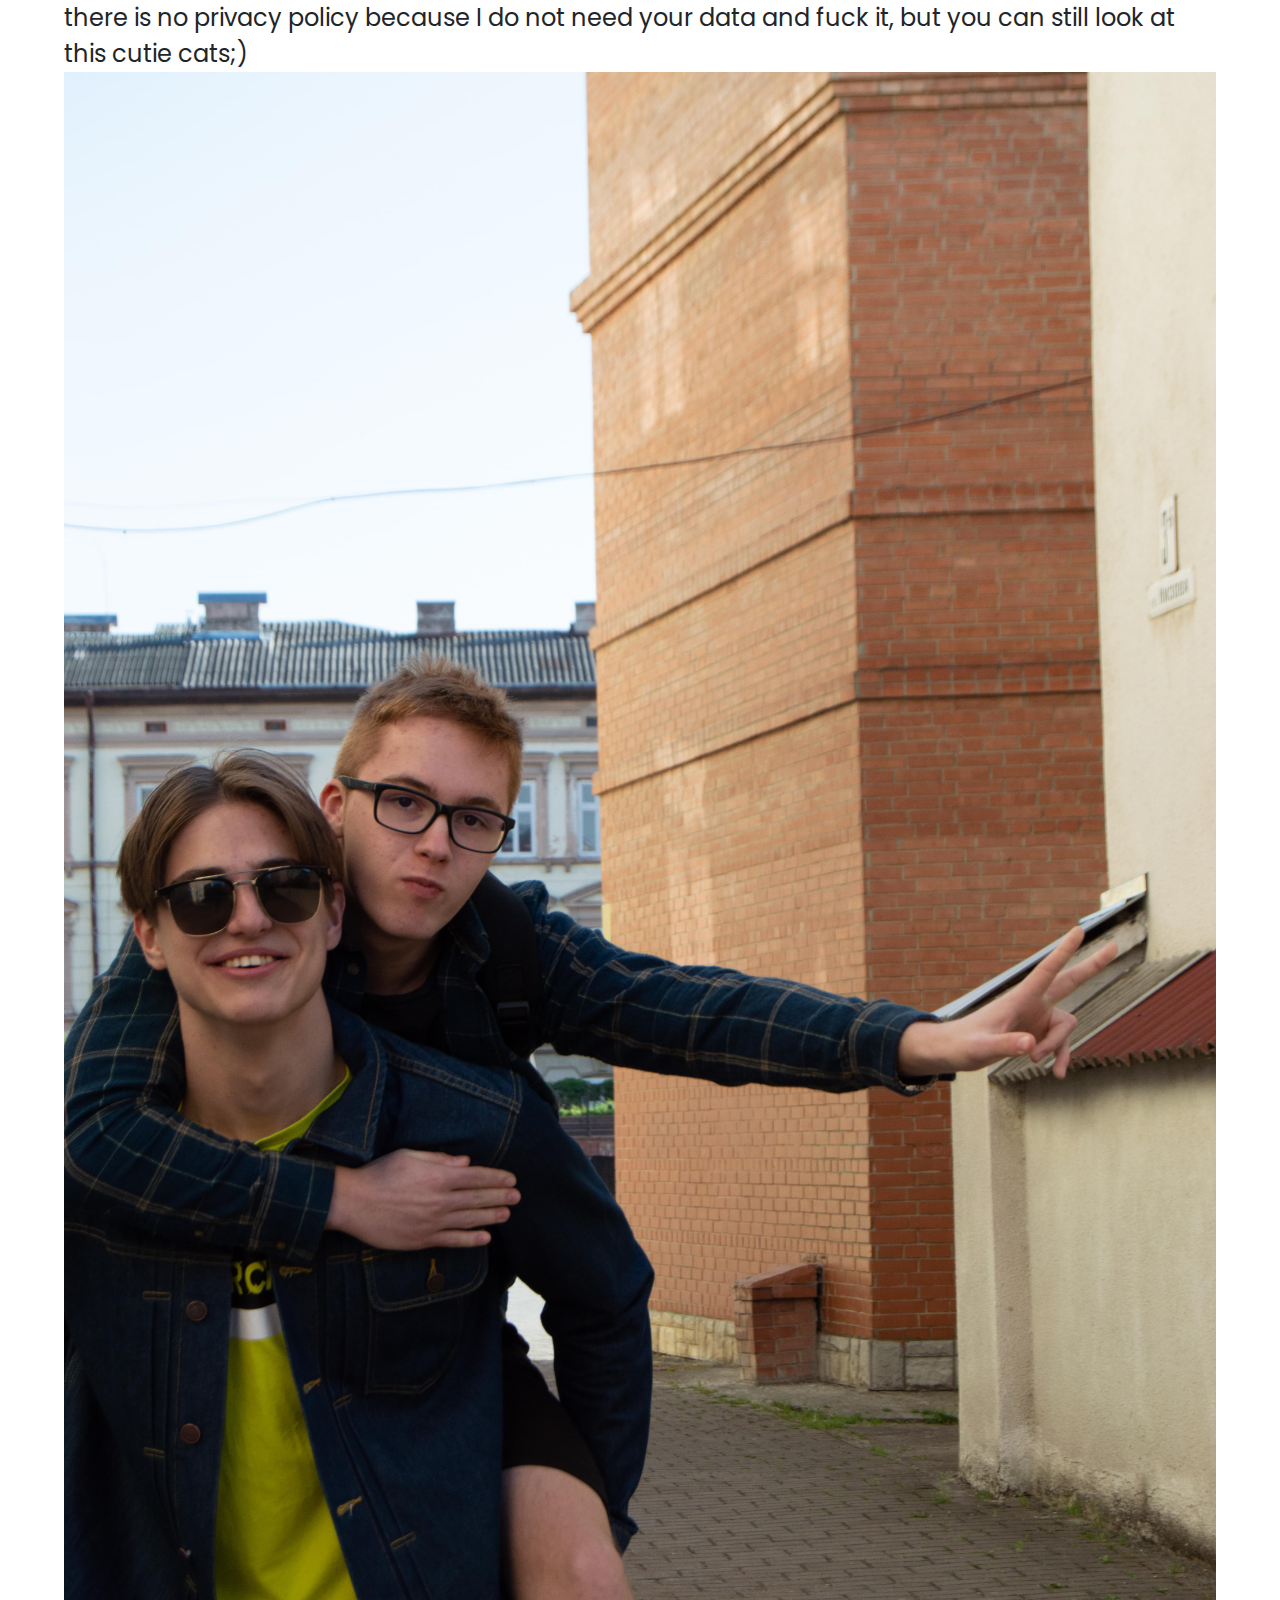
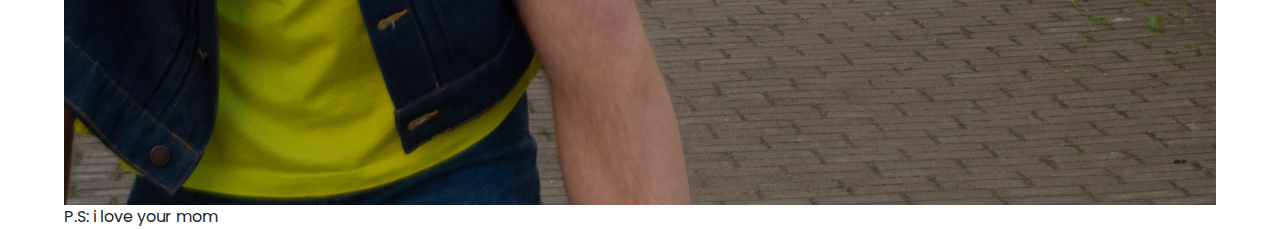
==== privacy.html @ f84b957d "Add files via upload" ====
<!DOCTYPE html><html lang="en"><head><meta charset="UTF-8"><meta http-equiv="X-UA-Compatible" content="IE=edge"><meta name="viewport" content="width=device-width,initial-scale=1"><title>cats</title><link rel="stylesheet" href="./css/style.min.css"></head><body><div class="cat"><div class="container"><div class="cats-descr">there is no privacy policy because I do not need your data and fuck it, but you can still look at this cutie cats;)</div><img src="./img/DSC_0132.jpg" alt="cat" class="cats-img"> P.S: i love your mom</div></div></body></html>
---- css/style.min.css ----
/*!
 * Bootstrap Reboot v4.3.1 (https://getbootstrap.com/)
 * Copyright 2011-2019 The Bootstrap Authors
 * Copyright 2011-2019 Twitter, Inc.
 * Licensed under MIT (https://github.com/twbs/bootstrap/blob/master/LICENSE)
 * Forked from Normalize.css, licensed MIT (https://github.com/necolas/normalize.css/blob/master/LICENSE.md)
 */@import url(https://fonts.googleapis.com/css2?family=Poppins:wght@500;700&display=swap);*,::after,::before{box-sizing:border-box}html{font-family:sans-serif;line-height:1.15;-webkit-text-size-adjust:100%;-webkit-tap-highlight-color:rgba(0,0,0,0)}article,aside,figcaption,figure,footer,header,hgroup,main,nav,section{display:block}body{margin:0;font-family:-apple-system,BlinkMacSystemFont,"Segoe UI",Roboto,"Helvetica Neue",Arial,"Noto Sans",sans-serif,"Apple Color Emoji","Segoe UI Emoji","Segoe UI Symbol","Noto Color Emoji";font-size:1rem;font-weight:400;line-height:1.5;color:#212529;text-align:left;background-color:#fff}[tabindex="-1"]:focus{outline:0!important}hr{box-sizing:content-box;height:0;overflow:visible}h1,h2,h3,h4,h5,h6{margin-top:0;margin-bottom:.5rem}p{margin-top:0;margin-bottom:1rem}abbr[data-original-title],abbr[title]{text-decoration:underline;-webkit-text-decoration:underline dotted;text-decoration:underline dotted;cursor:help;border-bottom:0;-webkit-text-decoration-skip-ink:none;text-decoration-skip-ink:none}address{margin-bottom:1rem;font-style:normal;line-height:inherit}dl,ol,ul{margin-top:0;margin-bottom:1rem}ol ol,ol ul,ul ol,ul ul{margin-bottom:0}dt{font-weight:700}dd{margin-bottom:.5rem;margin-left:0}blockquote{margin:0 0 1rem}b,strong{font-weight:bolder}small{font-size:80%}sub,sup{position:relative;font-size:75%;line-height:0;vertical-align:baseline}sub{bottom:-.25em}sup{top:-.5em}a{color:#007bff;text-decoration:none;background-color:rgba(0,0,0,0)}a:hover{color:#0056b3;text-decoration:underline}a:not([href]):not([tabindex]){color:inherit;text-decoration:none}a:not([href]):not([tabindex]):focus,a:not([href]):not([tabindex]):hover{color:inherit;text-decoration:none}a:not([href]):not([tabindex]):focus{outline:0}code,kbd,pre,samp{font-family:SFMono-Regular,Menlo,Monaco,Consolas,"Liberation Mono","Courier New",monospace;font-size:1em}pre{margin-top:0;margin-bottom:1rem;overflow:auto}figure{margin:0 0 1rem}img{vertical-align:middle;border-style:none}svg{overflow:hidden;vertical-align:middle}table{border-collapse:collapse}caption{padding-top:.75rem;padding-bottom:.75rem;color:#6c757d;text-align:left;caption-side:bottom}th{text-align:inherit}label{display:inline-block;margin-bottom:.5rem}button{border-radius:0}button:focus{outline:1px dotted;outline:5px auto -webkit-focus-ring-color}button,input,optgroup,select,textarea{margin:0;font-family:inherit;font-size:inherit;line-height:inherit}button,input{overflow:visible}button,select{text-transform:none}select{word-wrap:normal}[type=button],[type=reset],[type=submit],button{-webkit-appearance:button}[type=button]:not(:disabled),[type=reset]:not(:disabled),[type=submit]:not(:disabled),button:not(:disabled){cursor:pointer}[type=button]::-moz-focus-inner,[type=reset]::-moz-focus-inner,[type=submit]::-moz-focus-inner,button::-moz-focus-inner{padding:0;border-style:none}input[type=checkbox],input[type=radio]{box-sizing:border-box;padding:0}input[type=date],input[type=datetime-local],input[type=month],input[type=time]{-webkit-appearance:listbox}textarea{overflow:auto;resize:vertical}fieldset{min-width:0;padding:0;margin:0;border:0}legend{display:block;width:100%;max-width:100%;padding:0;margin-bottom:.5rem;font-size:1.5rem;line-height:inherit;color:inherit;white-space:normal}progress{vertical-align:baseline}[type=number]::-webkit-inner-spin-button,[type=number]::-webkit-outer-spin-button{height:auto}[type=search]{outline-offset:-2px;-webkit-appearance:none}[type=search]::-webkit-search-decoration{-webkit-appearance:none}::-webkit-file-upload-button{font:inherit;-webkit-appearance:button}output{display:inline-block}summary{display:list-item;cursor:pointer}template{display:none}[hidden]{display:none!important}*{font-family:Poppins,sans-serif;margin:0;padding:0}.container{width:50%;margin:0 auto}.container .cats-descr{font-size:x-large}.container .cats-img{width:100%}.divider{width:60px;height:3px;background-color:#ffa501;margin:25px auto 0 auto}.first-screen{width:100%;height:100vh;background:url(../../img/photo_2022-05-16_08-43-13.jpg) center center/cover no-repeat;-o-object-fit:cover;object-fit:cover;position:relative;padding:305px 0;object-fit:cover}.first-screen__buttons{margin-top:35px;width:280px;display:flex;justify-content:space-between}.first-screen__btn-pottfolio{font-style:normal;font-weight:700;font-size:14px;line-height:45px;color:#000;text-align:center;width:135px;height:45px;text-transform:uppercase;text-decoration:none;background:#ffa501;box-shadow:0 4px 4px rgba(0,0,0,.15)}.first-screen__btn-pottfolio:active,.first-screen__btn-pottfolio:focus,.first-screen__btn-pottfolio:hover{color:#000;-webkit-text-decoration-style:none;text-decoration-style:none}.first-screen__btn-about-me{font-style:normal;font-weight:700;font-size:14px;line-height:45px;color:#000;text-align:center;width:135px;height:45px;text-transform:uppercase;text-decoration:none}.first-screen__btn-about-me:active,.first-screen__btn-about-me:focus,.first-screen__btn-about-me:hover{color:#000;-webkit-text-decoration-style:none;text-decoration-style:none}.first-screen__humburger{position:absolute;width:50px;right:2%;top:6%;height:25px;display:flex;flex-direction:column;justify-content:space-between;align-items:flex-end;cursor:pointer}.first-screen__humburger__line{display:block;width:35px;height:5px;background:#151812}.first-screen__humburger__line__long{width:45px;background:#151812;height:5px;display:block}.title{font-style:normal;font-weight:700;font-size:48px;line-height:60px;color:#000}.title__first-screen{width:532px}.title__subtitle{font-size:16px;line-height:24px;z-index:1;position:relative;padding-left:10px}.title__subtitle::before{content:"";width:36px;height:36px;border-radius:50%;background:#ffa501;position:absolute;z-index:-1;top:-25%;left:0}.title__subtitle__subblock{font-size:17px;line-height:21px}.title__subtitle__experience{text-align:center;font-size:20px}.title__subtitle__experience::before{top:-50%;left:50%;width:50px;height:50px;transform:translateX(-50%)}.title__subtitle__skills{text-align:center;font-size:20px}.title__subtitle__skills::before{top:-50%;left:50%;width:50px;height:50px;transform:translateX(-50%)}.title__about-me{font-size:36px;line-height:60px;margin-bottom:0}.title__experience{font-size:36px;line-height:60px;text-align:center;margin-top:20px}.title__wrapper__column{font-size:25px;line-height:30px}.title__skills{font-size:36px;line-height:60px;text-align:center;margin-top:20px}.aside__social-media{position:fixed;height:430px;display:flex;flex-direction:column;justify-content:space-around;z-index:1;top:300px;left:50px;align-items:center}.aside__social-media__link:hover svg path{fill:#183de4}.aside__social-media__devider{width:3px;height:70px;border:2px solid #000}.aside__social-media__descr{font-style:normal;font-weight:700;font-size:22px;line-height:24px;color:#000;height:150px;width:25px}.aside__social-media__descr span{transform:rotate(-90deg) translate(-40%,-260%);display:block;width:150px}.nav-menu__overlay{visibility:hidden;position:fixed;height:100vh;width:100%;z-index:3;background:rgba(255,255,255,.75);transition:.5s all}.nav-menu__overlay_active{visibility:visible;opacity:.75}.nav-menu__block{left:-100%;position:fixed;height:100vh;width:22%;transition:.8s all;z-index:5;background:#ffa501;opacity:0}.nav-menu__block_active{left:0;opacity:1}.nav-menu__close{position:absolute;right:4%;top:3%;cursor:pointer}.nav-menu nav{position:absolute;top:15%;left:20%}.nav-menu__list{list-style-type:none;position:relative}.nav-menu__link{position:relative;font-style:normal;font-weight:700;font-size:35px;line-height:50px;color:#fff;margin:20px 0}.nav-menu__link::before{content:"";position:absolute;width:30px;height:30px;border:2px solid #000;border-radius:50%;left:-20%;top:18%}.nav-menu__link>a{color:#fff;text-decoration:none}.nav-menu__link>a:active,.nav-menu__link>a:focus,.nav-menu__link>a:hover{color:#fff;text-decoration:none}.nav-menu__socila-media__links{position:absolute;top:90%;left:35%;transform:translateX(-35%)}.nav-menu__socila-media__links>a{margin:0 15px}.about-me{padding:120px 0 0 0}.about-me__subcontainer{display:grid;grid-template:minmax(270px,auto) repeat(2,minmax(125px,auto))/repeat(3,minmax(235px,auto));grid-auto-rows:minmax(245px,auto);-moz-column-gap:70px;column-gap:70px;row-gap:40px}.about-me__img{grid-row:1/3}.about-me__img>img{width:100%;height:100%;-o-object-fit:cover;object-fit:cover}.about-me__main-block{grid-column:2/4}.about-me__main-block__divider{width:65px;height:0;border:2px solid #ffa501;margin:10px 0}.about-me__main-block__descr{font-style:normal;font-weight:500;font-size:14px;line-height:21px;color:#000}.about-me__subblocks{display:grid;grid-template:repeat(2,minmax(125px,auto))/repeat(2,325px);grid-auto-rows:1fr;-moz-column-gap:60px;column-gap:60px;row-gap:45px}.about-me__subblock{display:flex;justify-content:space-between;padding:0 0 0 15px}.about-me__subblock__icon{position:relative}.about-me__subblock__icon::before{content:"";width:36px;height:36px;border-radius:50%;background:#ffa501;position:absolute;z-index:-1;top:-25%;left:0}.about-me__subblock__icon::before{left:-16px;top:-16px}.about-me__subblock__descr{font-style:normal;font-weight:500;font-size:15px;line-height:18px;color:#000;margin:0 25px}.my-experience{padding:0 0 120px 0}.my-experience__wrapper{display:grid;margin-top:60px;padding:0 60px;grid-template:1fr/repeat(2,2fr);-moz-column-gap:135px;column-gap:135px}.my-experience__wrapper__column{padding:0 45px}.my-experience__wrapper__column h3{position:relative}.my-experience__wrapper__column h3::before{content:"";position:absolute;width:20px;height:20px;border-radius:50%;background:#ffa501;left:-15%;top:50%;transform:translateY(-50%)}.my-experience__wrapper__column ul{list-style-type:none;position:relative}.my-experience__wrapper__column ul li::after{content:"";position:absolute;width:2px;height:calc(100% + 16px);top:-14px;left:-13%;background:#000}.my-experience__item__header{padding:65px 0 0 55px;position:relative}.my-experience__item__header::before{content:"";width:56px;height:2px;position:absolute;background:#000;left:-13%;top:67%}.my-experience__item__header__icon{position:absolute;top:65%;left:5%}.my-experience__item__header__icon::before{content:"";width:36px;height:36px;border-radius:50%;background:#ffa501;position:absolute;z-index:-1;top:-25%;left:0}.my-experience__item__header__icon::before{top:-55%;left:-20px}.my-experience__item__header__title{font-weight:700;font-size:18px;line-height:21px;color:#000}.my-experience__item__header__descr{font-style:normal;font-weight:500;font-size:14px;line-height:18px;color:#000}.my-experience__body{margin-top:12px;font-weight:500;font-size:16px;line-height:24px;color:#000}.my-skills__wrapper{padding:60px 0 120px 0;display:grid;grid-template:repeat(2,minmax(300px,auto))/repeat(4,1fr);grid-auto-rows:minmax(270px,auto);gap:25px}.my-skills__wrapper__item{border:1px solid #000;padding:30px 30px 25px 30px}.my-skills__wrapper h3{margin-top:20px;font-size:18px;line-height:30px}.my-skills__wrapper .mgtop{margin-top:38px}.my-skills__wrapper p{margin-top:15pxx;font-style:normal;font-weight:500;font-size:16px;line-height:19px;color:#000}.my-skills__ratings{display:grid;grid-template:repeat(2,minmax(100px,auto))/repeat(3,400px);-moz-column-gap:55px;column-gap:55px;row-gap:55px;grid-auto-rows:minmax(100px,auto);padding:0 0 120px 0}.my-skills__ratings__item{display:grid;grid-template:minmax(21px,auto) 14px/200px 35px;justify-content:space-between;align-content:space-between}.my-skills__ratings__item h3::before{top:-25%;left:0}.my-skills__ratings__item-counter{font-weight:500;font-size:17px;line-height:21px;color:#000}.my-skills__ratings__item-line{width:100%;height:14px;background-color:#e8e4de;border-radius:4px;grid-column:1/3}.my-skills__ratings__item-line>span{display:block;height:100%;background:#ffa501;border-radius:4px}.my-works__wrapper{padding:60px 0 60px 0;display:grid;grid-template:repeat(2,minmax(280px,auto))/repeat(4,310px);grid-auto-rows:280px;gap:10px}.my-works__wrapper__item{transition:.5s all}.my-works__wrapper__item>img{width:100%;height:100%;-o-object-fit:cover;object-fit:cover}.my-works__wrapper__item:nth-child(4){grid-row:1/3;grid-column:4/5}.my-works__wrapper__item:nth-child(6){grid-row:2/3;grid-column:2/4}.my-works__wrapper__item:active,.my-works__wrapper__item:focus,.my-works__wrapper__item:hover{transform:scale(1.06);filter:grayscale(50%)}.price-list-title{font-size:19px}.price-list-divider{margin-top:35px}.price-list__wrapper{padding:80px 0 120px 0;display:grid;grid-template:repeat(3,minmax(45px,auto))/repeat(2,auto);grid-auto-rows:minmax(45px,auto);row-gap:35px;justify-content:space-between}.price-list__wrapper__item{position:relative;display:grid;grid-template:repeat(2,minmax(21px,auto))/repeat(2,auto);row-gap:10px}.price-list__wrapper__item:before{content:"";width:25px;height:25px;background-color:#ffa501;border-radius:50%;position:absolute;left:-10%;transform:translateX(10%);top:0}.price-list__wrapper__item__count,.price-list__wrapper__item__type{font-style:bold;font-size:18px;line-height:24px}.price-list__wrapper__item__count{justify-self:end}.price-list__wrapper__item__descr{grid-column:1/3;font-size:17px;line-height:21px}.contacts{padding-bottom:100px}.contacts__wrapper{padding:0 32px 0 60px;display:grid;grid-template-columns:500px 600px;justify-content:space-between}.contacts__img>img{width:100%;height:100%;-o-object-fit:cover;object-fit:cover}.contacts__divider{width:65px;height:0;border:2px solid #ffa501;margin:10px 0}.contacts__social-media,.contacts__text{font-style:normal;font-weight:700;font-size:17px;line-height:21px;margin-top:30px;color:#000}.contacts__link{margin-right:25px}.contacts__link img{max-width:30px;max-height:30px}.contacts__form{margin-top:35px;display:grid;grid-template:50px 200px 50px/repeat(2,300px);row-gap:30px;-moz-column-gap:50px;column-gap:50px}.contacts__form label{padding:0 10px;position:absolute;font-size:15px;line-height:18px;color:#000;top:-8px;left:20px;background-color:#fff;margin-bottom:0}.contacts__input{position:relative}.contacts__input input{display:block;width:100%;height:100%;padding-left:0 20px;font-weight:500;font-size:15px;color:#000}.contacts__textarea{position:relative;grid-column:1/3}.contacts__textarea textarea{width:100%;height:100%;padding:20px;font-weight:500;font-size:15px;color:#000}.contacts__triggers{grid-column:1/3;display:flex;justify-content:space-between}.contacts__triggers__policy span{font-size:21px;line-height:50px}.contacts__triggers__policy input{margin-right:5px}.contacts__btn{border:none;font-weight:700;font-size:14px;line-height:21px}.btn{height:55px;background:#ffa501;box-shadow:0 4px 4px rgba(0,0,0,.15);padding:25px 50px 25px 50px;font-style:normal;font-weight:700;font-size:20px;line-height:10px;color:#000}@media(max-width:2000px){.container{width:70%}}@media(max-width:1365px){.container{width:90%;margin:0 auto}.aside__social-media{display:none}.nav-menu__block{width:50%}.about-me__subcontainer{grid-template-columns:minmax(370px,auto) minmax(400px,auto);-moz-column-gap:40px;column-gap:40px}.about-me__main-block__descr{font-size:12px}.about-me__subblocks{-moz-column-gap:5px;column-gap:5px;grid-template:repeat(2,minmax(170px,auto))/repeat(2,minmax(245px,auto));row-gap:20px}.about-me__subblock__descr{font-size:11px}.about-me__subblock__descr .title__subtitle__subblock{font-size:15px;line-height:18px}.my-experience__wrapper{-moz-column-gap:40px;column-gap:40px;padding:0 35px}.my-experience__wrapper__column h3::before{left:-18%}.my-experience__wrapper__column ul li .my-experience__item__header::before{width:42px;left:-15%}.my-experience__wrapper__column ul li::after{top:-15px;left:-15%}.my-skills__wrapper{grid-template-columns:repeat(auto-fit,280px);justify-content:space-around;padding:60px 0 120px 0}.my-skills__ratings{grid-template-columns:repeat(auto-fit,380px);grid-auto-rows:minmax(70px,auto);padding:0 35px;justify-content:space-around}}@media(max-width:992px){.container{width:90%;margin:0 auto}.nav-menu__block{width:65%}.about-me__subcontainer{grid-template-columns:300px 345px}.about-me__main-block__descr{font-size:12px}.about-me__subblocks{grid-template-columns:371px;grid-auto-rows:minmax(63px,auto);-moz-column-gap:5px;column-gap:5px;row-gap:0}.about-me__subblock__descr{font-size:11px}.about-me__subblock__descr .title__subtitle__subblock{font-size:15px;line-height:18px}.my-experience__wrapper{-moz-column-gap:60px;column-gap:60px;grid-template-columns:repeat(2,minmax(320px,auto))}.my-experience__wrapper__column ul li .my-experience__item__header::before{width:27px}.my-skills__wrapper{padding:40px 20px}.my-skills__ratings{grid-template-columns:repeat(auto-fit,320px);justify-content:space-between;padding:0;-moz-column-gap:0;column-gap:0}}@media(max-width:768px){.container{width:90%;margin:0 auto}.title__first-screen{width:440px;font-size:36px;line-height:46px}.nav-menu__block{width:75%}.about-me__subcontainer{grid-template:575px auto auto/1fr}.about-me__img{grid-row:unset}.about-me__main-block{grid-column:1/2}.about-me__main-block__descr{font-size:13px}.about-me__subblocks{grid-template-columns:repeat(2,260px)}.about-me__subblock__descr{font-size:12px}.about-me__subblock__descr .title__subtitle__subblock{font-size:16px;line-height:18px}.my-experience__wrapper{grid-template-columns:1fr;-moz-column-gap:60px;column-gap:60px;row-gap:40px}.my-experience__wrapper__column h3::before{left:-15%;transform:translateX(-50%);top:15%}.my-experience__wrapper__column ul li .my-experience__item__header::before{width:52px;left:-15%}.my-experience__wrapper__column ul li::after{top:-15px;left:-15%}.my-skills__wrapper{padding:30px;justify-content:center;gap:20px}.my-skills__ratings{padding:25px;grid-template-columns:repeat(auto-fit,320px);grid-auto-rows:minmax(70px,auto);justify-content:center;margin-top:40px}}@media(max-width:576px){.container{width:100%;padding:0 10px}.first-screen{max-height:80vh}.title__first-screen{width:270px;font-size:24px;line-height:39px}.nav-menu__block{width:85%}.nav-menu__link{font-size:26px;line-height:46px}.title__about-me{font-size:31px}.nav-menu__socila-media__links{left:30%}.nav-menu__socila-media__links>a{margin:0 10px}.about-me{padding:60px 0 0 0}.about-me__subcontainer{grid-template:340px auto auto/1fr}.about-me__subblocks{grid-template-columns:1fr}.my-experience{padding:60px 0 0 0}.my-experience__wrapper{padding:0 0}.my-experience__wrapper__column h3{font-size:22px;line-height:20px}.my-experience__wrapper__column h3::before{left:-14%;transform:translateX(-50%);top:15%}.my-experience__wrapper ul li .my-experience__item__header::before{width:52px;left:-15%}.my-experience__wrapper ul li::after{top:-15px;left:-15%}}
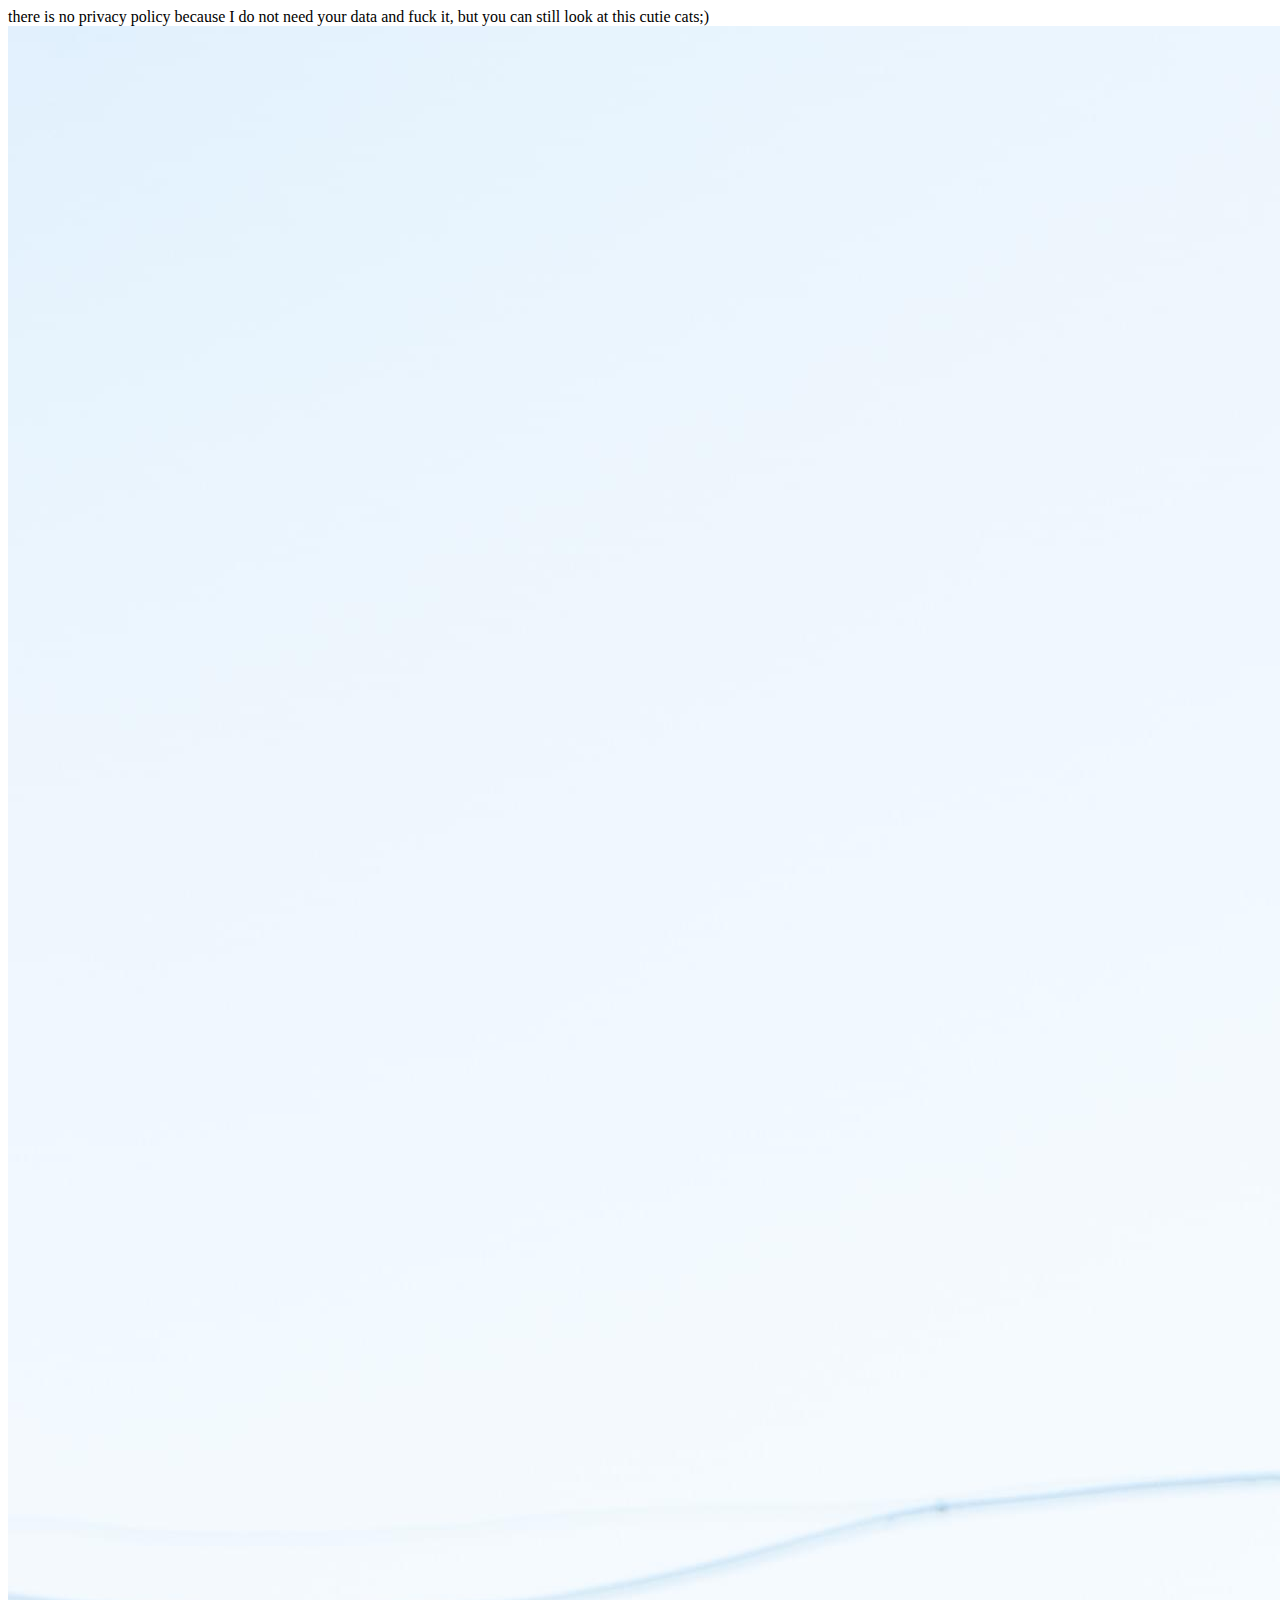
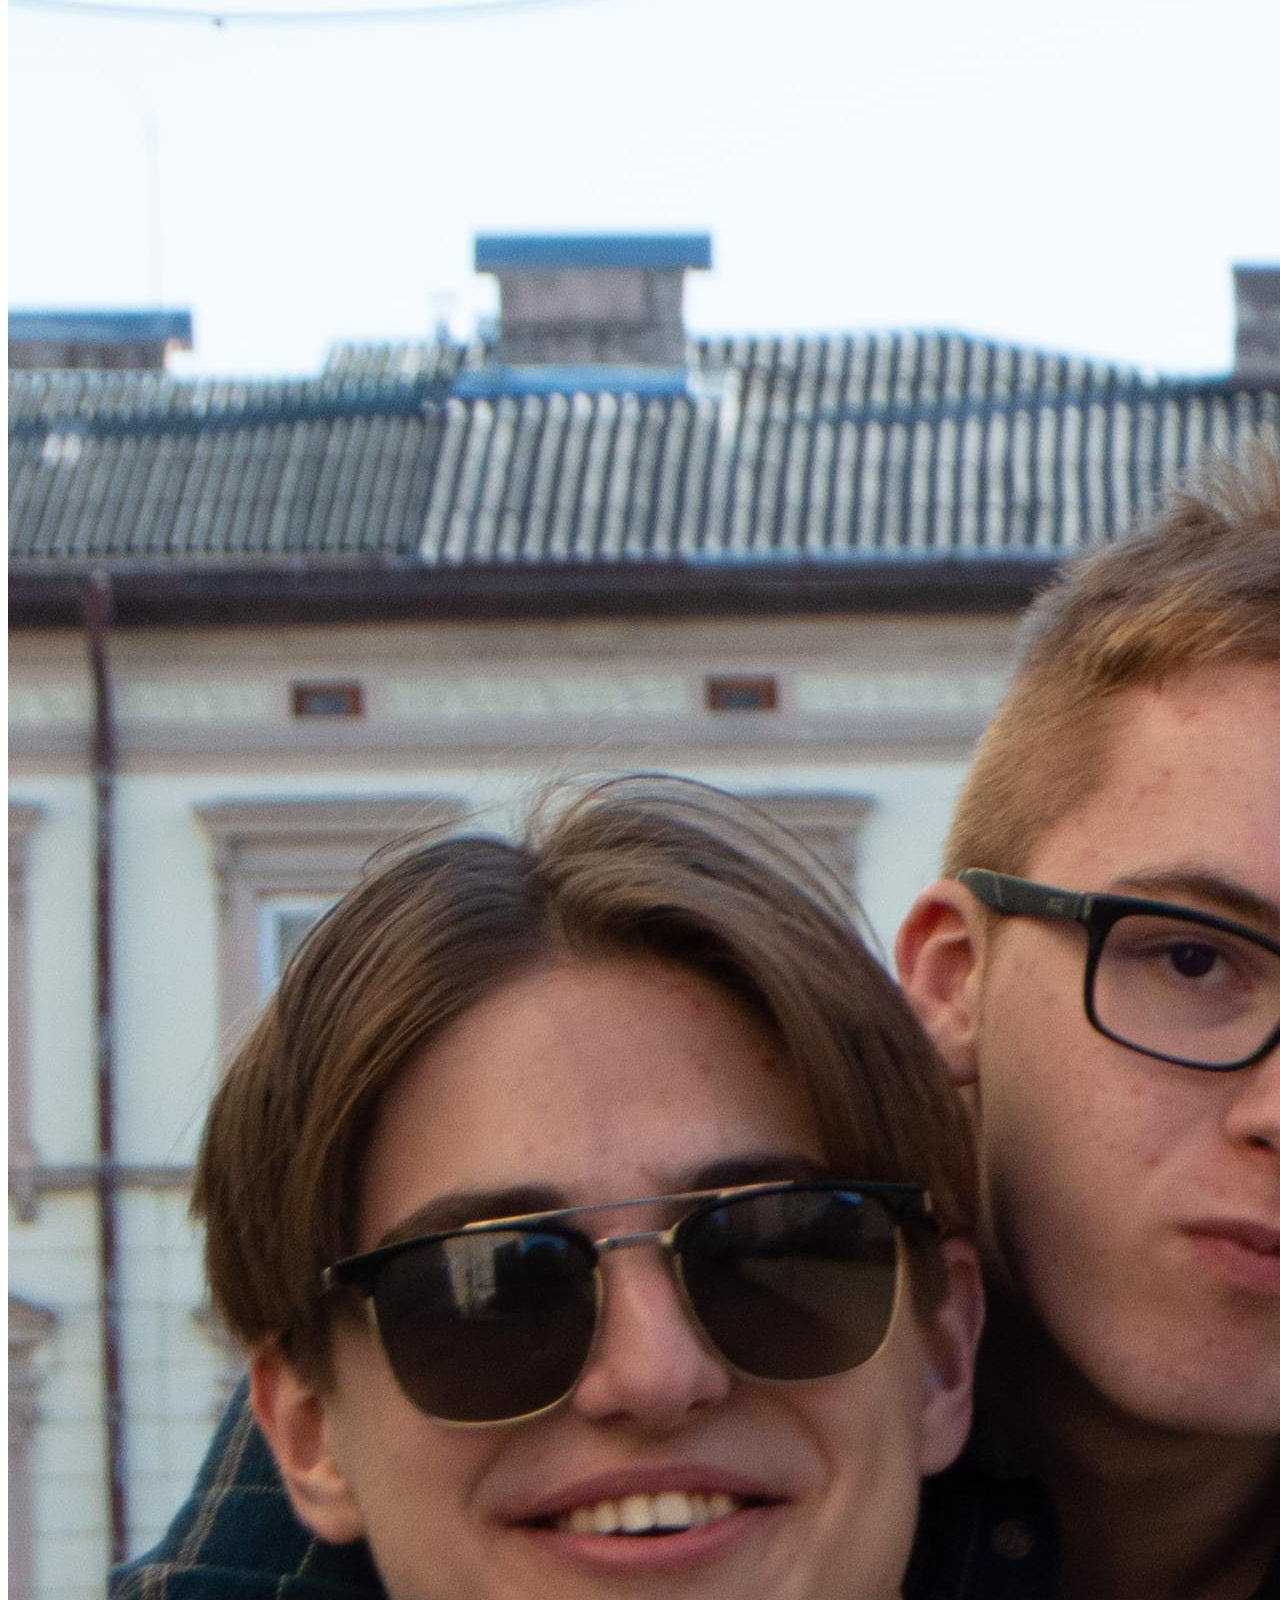
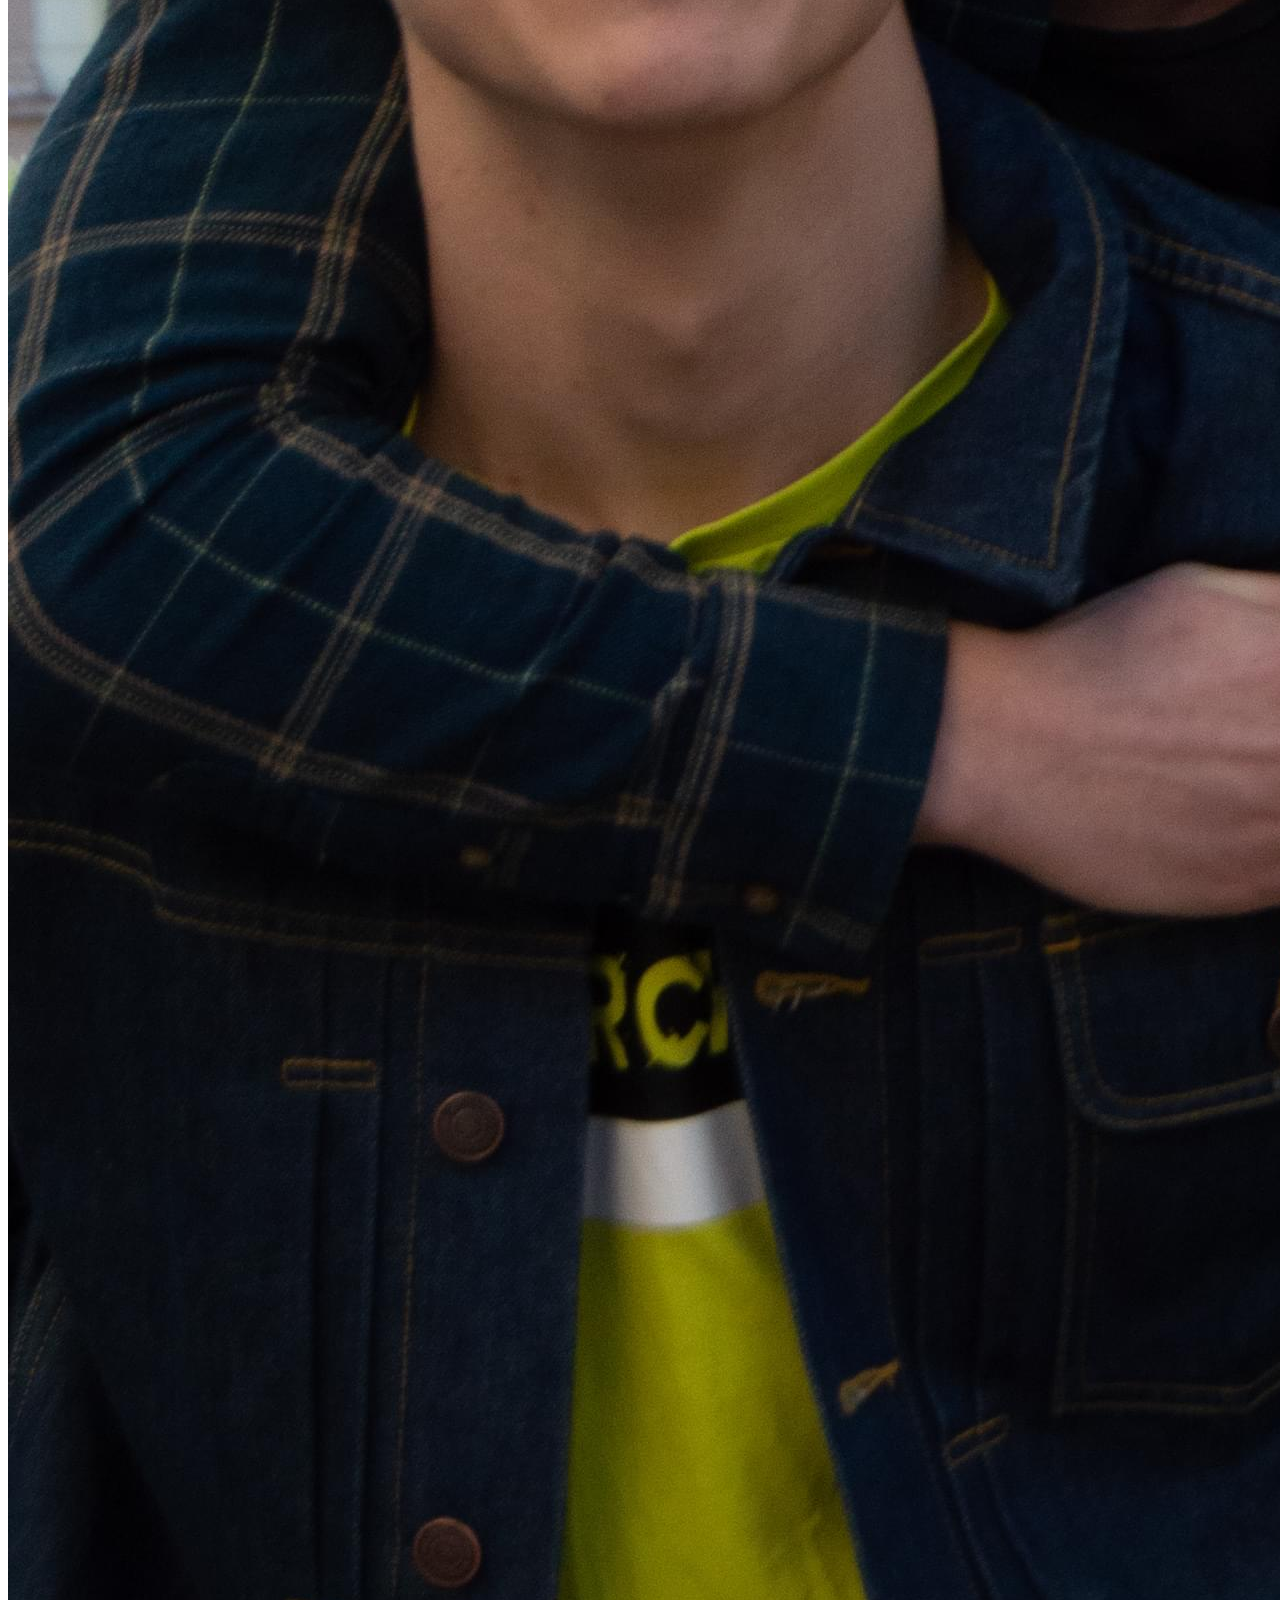
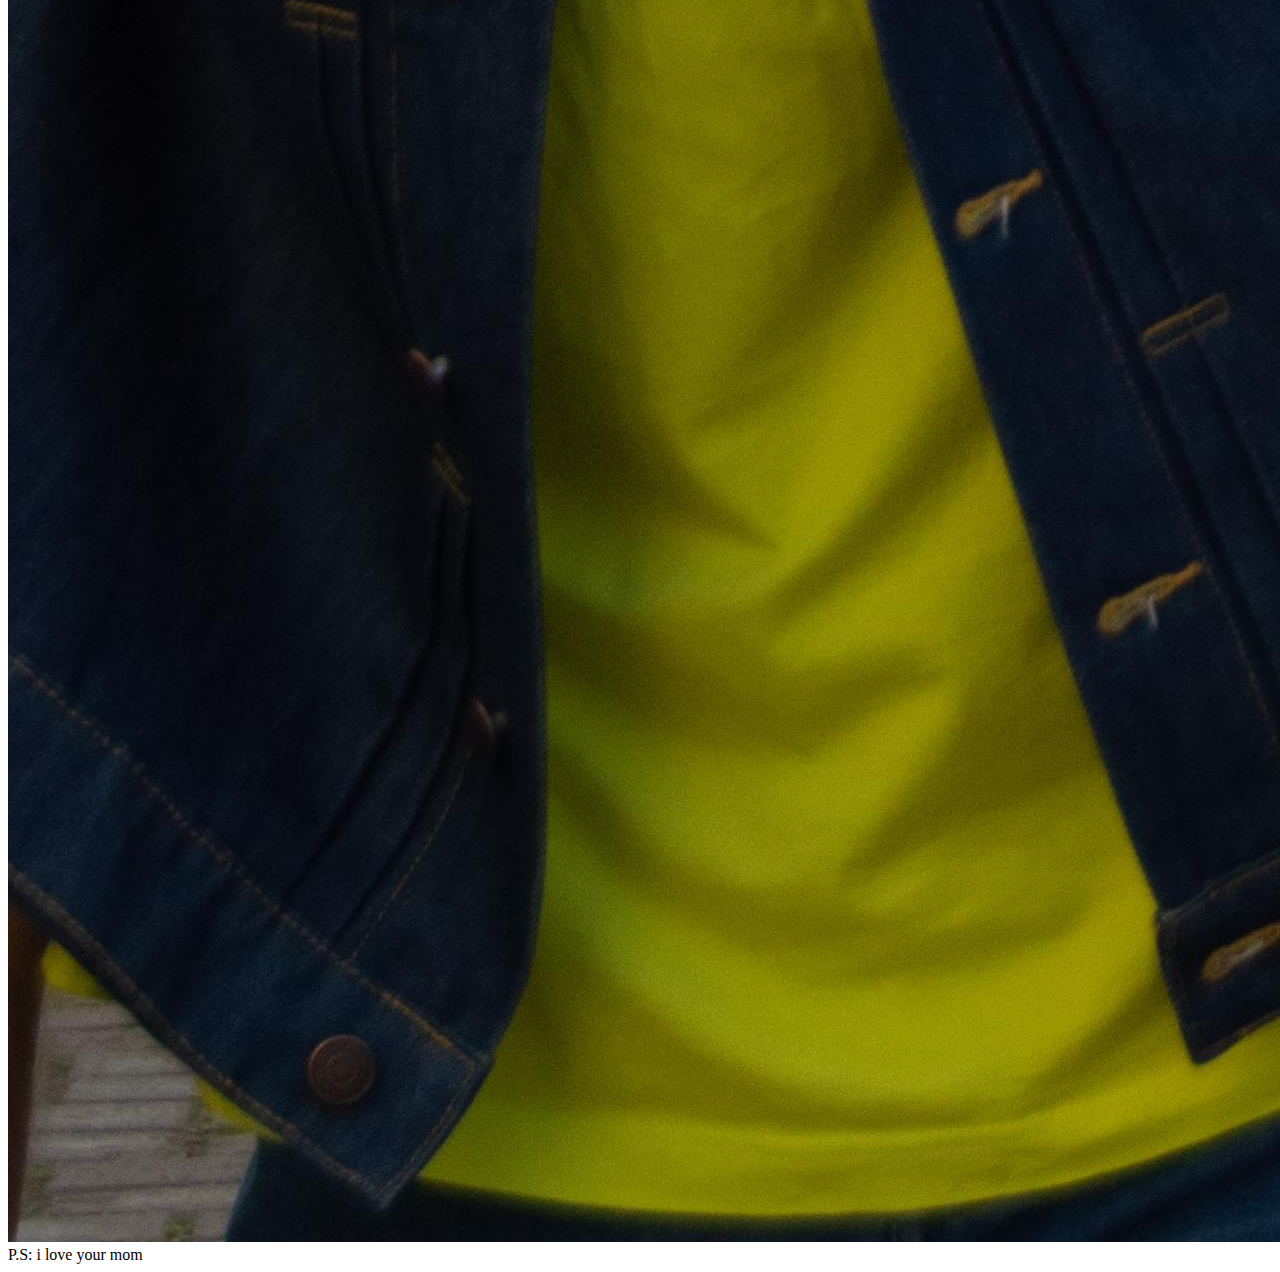
==== commit 2adf7ed6: "Add files via upload" ====
--- a/privacy.html
+++ b/privacy.html
@@ -1 +1 @@
-<!DOCTYPE html><html lang="en"><head><meta charset="UTF-8"><meta http-equiv="X-UA-Compatible" content="IE=edge"><meta name="viewport" content="width=device-width,initial-scale=1"><title>cats</title><link rel="stylesheet" href="./css/style.min.css"></head><body><div class="cat"><div class="container"><div class="cats-descr">there is no privacy policy because I do not need your data and fuck it, but you can still look at this cutie cats;)</div><img src="./img/DSC_0132.jpg" alt="cat" class="cats-img"> P.S: i love your mom</div></div></body></html>+<!DOCTYPE html><html lang="en"><head><meta charset="UTF-8"><meta http-equiv="X-UA-Compatible" content="IE=edge"><meta name="viewport" content="width=device-width,initial-scale=1"><title>cats</title><meta name="title" content="My portfolio"><meta name="description" content="Here you can see my works and learn more about me"><!-- Open Graph / Facebook --><meta property="og:type" content="website"><meta property="og:url" content="https://metatags.io/"><meta property="og:title" content="My portfolio"><meta property="og:description" content="Here you can see my works and learn more about me"><meta property="og:image" content="https://metatags.io/assets/meta-tags-16a33a6a8531e519cc0936fbba0ad904e52d35f34a46c97a2c9f6f7dd7d336f2.png"><!-- Twitter --><meta property="twitter:card" content="summary_large_image"><meta property="twitter:url" content="https://metatags.io/"><meta property="twitter:title" content="Мое портфолио"><meta property="twitter:description" content="Here you can see my works and learn more about me"><meta property="twitter:image" content="https://metatags.io/assets/meta-tags-16a33a6a8531e519cc0936fbba0ad904e52d35f34a46c97a2c9f6f7dd7d336f2.png"><!-- Favicon  --><link rel="apple-touch-icon" sizes="57x57" href="./icons/favicon/apple-icon-57x57.png"><link rel="apple-touch-icon" sizes="60x60" href="./icons/favicon/apple-icon-60x60.png"><link rel="apple-touch-icon" sizes="72x72" href="./icons/favicon/apple-icon-72x72.png"><link rel="apple-touch-icon" sizes="76x76" href="./icons/favicon/apple-icon-76x76.png"><link rel="apple-touch-icon" sizes="114x114" href="./icons/favicon/apple-icon-114x114.png"><link rel="apple-touch-icon" sizes="120x120" href="./icons/favicon/apple-icon-120x120.png"><link rel="apple-touch-icon" sizes="144x144" href="./icons/favicon/apple-icon-144x144.png"><link rel="apple-touch-icon" sizes="152x152" href="./icons/favicon/apple-icon-152x152.png"><link rel="apple-touch-icon" sizes="180x180" href="./icons/favicon/apple-icon-180x180.png"><link rel="icon" type="image/png" sizes="192x192" href="./icons/favicon/android-icon-192x192.png"><link rel="icon" type="image/png" sizes="32x32" href="./icons/favicon/favicon-32x32.png"><link rel="icon" type="image/png" sizes="96x96" href="./icons/favicon/favicon-96x96.png"><link rel="icon" type="image/png" sizes="16x16" href="./icons/favicon/favicon-16x16.png"><link rel="manifest" href="/manifest.json"><meta name="msapplication-TileColor" content="#ffffff"><meta name="msapplication-TileImage" content="./icons/favicon/ms-icon-144x144.png"><meta name="theme-color" content="#ffffff"><link rel="stylesheet" href="./css/style.min.css"></head><body><div class="cat"><div class="container"><div class="cats-descr">there is no privacy policy because I do not need your data and fuck it, but you can still look at this cutie cats;)</div><img src="./img/DSC_0132.jpg" alt="cat" class="cats-img"> P.S: i love your mom</div></div></body></html>